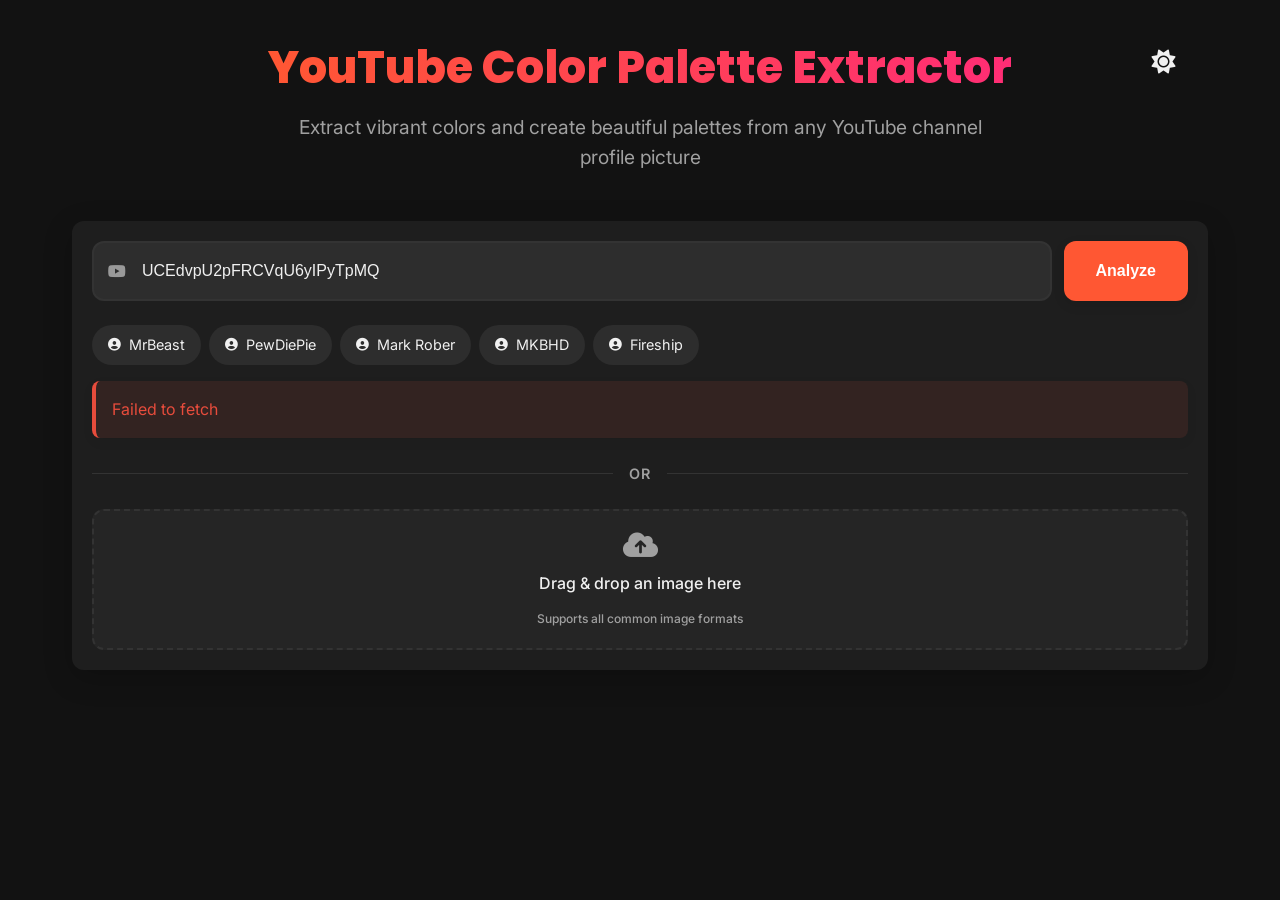
==== index.html @ 90fe3db9 "fix url" ====
<!DOCTYPE html>
<html lang="en">
  <head>
    <meta charset="UTF-8" />
    <meta name="viewport" content="width=device-width, initial-scale=1.0" />
    <meta
      property="og:title"
      content="YouTube Channel Color Palette"
      id="ogTitle"
    />
    <meta
      property="og:description"
      content="See the colors extracted from a YouTube channel's profile picture"
      id="ogDescription"
    />
    <meta property="og:url" content="" id="ogUrl" />
    <meta property="og:type" content="website" />
    <meta property="theme-color" content="#ff5733" id="themeColor" />
    <title>YouTube Channel Color Palette Extractor</title>
    <script src="https://cdnjs.cloudflare.com/ajax/libs/color-thief/2.3.0/color-thief.umd.js"></script>
    <link
      rel="icon"
      href="https://www.youtube.com/s/desktop/a98f809d/img/favicon.ico"
      type="image/png"
    />
    <link
      href="https://fonts.googleapis.com/css2?family=Inter:wght@400;500;600;700;800&family=Geist:wght@400;500;600;700&family=Poppins:wght@400;500;600;700;800&display=swap"
      rel="stylesheet"
    />
    <link
      rel="stylesheet"
      href="https://cdnjs.cloudflare.com/ajax/libs/font-awesome/6.4.0/css/all.min.css"
    />
    <link rel="stylesheet" href="styles.css" />
    <script src="script.js"></script>
  </head>
  <body>
    <div class="app-container">
      <div class="header">
        <h1>YouTube Color Palette Extractor</h1>
        <p class="subtitle">
          Extract vibrant colors and create beautiful palettes from any YouTube
          channel profile picture
        </p>
        <button class="theme-toggle" id="themeToggle">
          <i class="fas fa-moon"></i>
        </button>
      </div>

      <div class="search-container">
        <div class="input-wrapper">
          <i class="fab fa-youtube"></i>
          <input
            type="text"
            id="channelIdInput"
            placeholder="Enter YouTube Channel ID or name"
            autocomplete="off"
          />
          <button id="analyzeBtn">Analyze</button>
        </div>
        <div class="examples">
          <span class="example-chip" data-id="UCX6OQ3DkcsbYNE6H8uQQuVA"
            ><i class="fas fa-user-circle"></i>MrBeast</span
          >
          <span class="example-chip" data-id="UC-lHJZR3Gqxm24_Vd_AJ5Yw"
            ><i class="fas fa-user-circle"></i>PewDiePie</span
          >
          <span class="example-chip" data-id="UCY1kMZp36IQSyNx_9h4mpCg"
            ><i class="fas fa-user-circle"></i>Mark Rober</span
          >
          <span class="example-chip" data-id="UCBJycsmduvYEL83R_U4JriQ"
            ><i class="fas fa-user-circle"></i>MKBHD</span
          >
          <span class="example-chip" data-id="UCsBjURrPoezykLs9EqgamOA"
            ><i class="fas fa-user-circle"></i>Fireship</span
          >
        </div>
        <div class="error-message" id="errorMessage"></div>

        <div class="divider">
          <span>OR</span>
        </div>

        <div class="upload-container">
          <div class="upload-area" id="uploadArea">
            <input type="file" id="imageUpload" accept="image/*" hidden />
            <div class="upload-content">
              <i class="fas fa-cloud-upload-alt"></i>
              <p>Drag & drop an image here</p>
              <p class="upload-formats">Supports all common image formats</p>
            </div>
          </div>
          <div class="uploaded-preview" id="uploadedPreview">
            <img id="uploadedImage" src="" alt="Uploaded Image" />
            <button class="remove-image" id="removeImage">
              <i class="fas fa-times"></i>
            </button>
          </div>
        </div>
      </div>

      <div class="loading" id="loading">
        <div class="spinner"></div>
      </div>

      <div class="results-container" id="resultsContainer">
        <div class="channel-card">
          <div class="channel-banner" id="channelBanner">
            <div class="banner-overlay"></div>
            <div class="profile-container">
              <img
                class="profile-img"
                id="profileImg"
                src=""
                alt="Channel Profile Picture"
              />
            </div>
          </div>
          <div class="channel-info" id="channelInfo">
            <h2 class="channel-name" id="channelName">Channel Name</h2>
            <div class="channel-stats">
              <div class="stat-badge" id="subscribers">
                <i class="fas fa-users"></i>
                <span id="subscriberCount">0</span>
                <span>&nbsp;subscribers</span>
              </div>
              <div class="stat-badge" id="videoCount">
                <i class="fas fa-video"></i>
                <span id="videoCountValue">0</span>
                <span>&nbsp;videos</span>
              </div>
              <div class="stat-badge" id="viewCount">
                <i class="fas fa-eye"></i>
                <span id="viewCountValue">0</span>
                <span>&nbsp;views</span>
              </div>
            </div>
          </div>
        </div>

        <div class="color-cards-container">
          <div class="color-card">
            <div class="color-preview" id="vibrantColorPreview">
              <div class="color-preview-label">Most Vibrant</div>
            </div>
            <div class="color-details">
              <h3 class="color-title">
                <i class="fas fa-eye-dropper"></i>
                Vibrant Color
              </h3>
              <div class="color-values">
                <div class="color-value">
                  <span class="color-label">HEX</span>
                  <span id="vibrantHexValue">#000000</span>
                  <button class="copy-button" data-value="vibrantHex">
                    Copy
                  </button>
                </div>
                <div class="color-value">
                  <span class="color-label">RGB</span>
                  <span id="vibrantRgbValue">rgb(0, 0, 0)</span>
                  <button class="copy-button" data-value="vibrantRgb">
                    Copy
                  </button>
                </div>
                <div class="color-value">
                  <span class="color-label">HSL</span>
                  <span id="vibrantHslValue">hsl(0, 0%, 0%)</span>
                  <button class="copy-button" data-value="vibrantHsl">
                    Copy
                  </button>
                </div>
              </div>
            </div>
          </div>

          <div class="color-card">
            <div class="color-preview" id="dominantColorPreview">
              <div class="color-preview-label">Most Dominant</div>
            </div>
            <div class="color-details">
              <h3 class="color-title">
                <i class="fas fa-paint-brush"></i>
                Dominant Color
              </h3>
              <div class="color-values">
                <div class="color-value">
                  <span class="color-label">HEX</span>
                  <span id="dominantHexValue">#000000</span>
                  <button class="copy-button" data-value="dominantHex">
                    Copy
                  </button>
                </div>
                <div class="color-value">
                  <span class="color-label">RGB</span>
                  <span id="dominantRgbValue">rgb(0, 0, 0)</span>
                  <button class="copy-button" data-value="dominantRgb">
                    Copy
                  </button>
                </div>
                <div class="color-value">
                  <span class="color-label">HSL</span>
                  <span id="dominantHslValue">hsl(0, 0%, 0%)</span>
                  <button class="copy-button" data-value="dominantHsl">
                    Copy
                  </button>
                </div>
              </div>
            </div>
          </div>
        </div>

        <div class="palette-container">
          <div class="palette-header">
            <div class="palette-title-container">
              <h3 class="palette-title">
                <i class="fas fa-palette"></i>
                Color Palette
              </h3>
              <p class="palette-description">
                8 most prominent colors extracted from the channel profile
                picture. Click on any color to copy its HEX code.
              </p>
            </div>
            <div class="palette-actions">
              <button class="palette-action-btn" id="shufflePaletteBtn">
                <i class="fas fa-random"></i>Shuffle
              </button>
              <button class="palette-action-btn" id="sortPaletteBtn">
                <i class="fas fa-sort"></i>Sort
              </button>
            </div>
          </div>
          <div class="palette-grid" id="paletteGrid"></div>
        </div>

        <div class="color-harmony">
          <div class="harmony-header">
            <h3 class="harmony-title">
              <i class="fas fa-magic"></i>
              Color Harmonies
            </h3>
            <p class="harmony-description">
              Color schemes based on the vibrant color using color theory
              principles. Click any color to copy its HEX code.
            </p>
          </div>
          <div class="harmony-schemes" id="harmonySchemes"></div>
        </div>

        <div class="export-options">
          <h3 class="export-title">
            <i class="fas fa-file-export"></i>
            Export Options
          </h3>
          <div class="export-buttons">
            <button class="export-btn" id="exportCssBtn">
              <i class="fab fa-css3-alt"></i>
              CSS Variables
            </button>
            <button class="export-btn" id="exportPngBtn">
              <i class="fas fa-image"></i>
              PNG Image
            </button>
          </div>
        </div>

        <div class="history-container" id="historyContainer">
          <div class="history-header">
            <h3 class="history-title">
              <i class="fas fa-history"></i>
              Recent Channels
            </h3>
            <button class="clear-history" id="clearHistoryBtn">
              Clear History
            </button>
          </div>
          <div class="history-items" id="historyItems"></div>
        </div>
      </div>
    </div>

    <div class="toast" id="toast"></div>

    <div class="modal" id="cssModal">
      <div class="modal-content">
        <div class="modal-header">
          <h3 class="modal-title">CSS Variables</h3>
          <button class="modal-close" id="closeCssModal">&times;</button>
        </div>
        <div class="modal-body">
          <div class="css-code" id="cssCode"></div>
          <button class="export-btn copy-css-btn" id="copyCssBtn">
            <i class="fas fa-copy"></i>Copy to Clipboard
          </button>
        </div>
      </div>
    </div>
  </body>
</html>
---- styles.css ----
:root {
  --accent-color: #ff5733;
  --accent-light: rgba(255, 87, 51, 0.1);
  --text-color: #ffffff;
  --bg-color: #f8f9fa;
  --card-bg: #ffffff;
  --shadow-color: rgba(0, 0, 0, 0.08);
  --border-radius: 16px;
  --transition: all 0.3s ease;
  --dark-mode-bg: #121212;
  --dark-mode-card: #1e1e1e;
  --dark-mode-text: #f0f0f0;
  --dark-mode-secondary: #a0a0a0;
  --dark-mode-input: #2d2d2d;
  --dark-mode-border: #333;
  --icon-color: #555;
  --dark-mode-icon: #aaa;
}

* {
  margin: 0;
  padding: 0;
  box-sizing: border-box;
}

body {
  font-family: 'Inter', sans-serif;
  background-color: var(--bg-color);
  color: #333;
  line-height: 1.6;
  transition: background-color 0.5s ease, color 0.5s ease;
  min-height: 100vh;
  display: flex;
  flex-direction: column;
}

h1,
h2,
h3,
h4,
h5,
h6,
.channel-name,
.color-title,
.palette-title,
.harmony-title,
.export-title,
.history-title,
.modal-title {
  font-family: 'Poppins', sans-serif;
}

body.dark-mode {
  background-color: var(--dark-mode-bg);
  color: var(--dark-mode-text);
}

body.dark-mode .card-bg,
body.dark-mode .search-container,
body.dark-mode .channel-card,
body.dark-mode .color-card,
body.dark-mode .palette-container,
body.dark-mode .export-options,
body.dark-mode .history-container,
body.dark-mode .color-harmony {
  background-color: var(--dark-mode-card);
  box-shadow: 0 8px 30px rgba(0, 0, 0, 0.2);
}

body.dark-mode .subtitle,
body.dark-mode .palette-description,
body.dark-mode .harmony-description {
  color: var(--dark-mode-secondary);
}

body.dark-mode input {
  background: var(--dark-mode-input);
  border-color: var(--dark-mode-border);
  color: var(--dark-mode-text);
}

body.dark-mode .color-value {
  background-color: var(--dark-mode-input);
}

body.dark-mode .example-chip {
  background: var(--dark-mode-input);
  color: var(--dark-mode-text);
}

body.dark-mode .example-chip:hover {
  background: #3d3d3d;
  box-shadow: 0 0 0 2px rgba(255, 77, 0, 0.4);
}

body.dark-mode .palette-header,
body.dark-mode .harmony-header,
body.dark-mode .history-header,
body.dark-mode .modal-header {
  border-bottom: 1px solid var(--dark-mode-border);
}

body.dark-mode .color-label {
  color: var(--dark-mode-secondary);
}

body.dark-mode .history-item {
  border-bottom: 1px solid var(--dark-mode-border);
}

body.dark-mode .history-item:hover {
  background: #2a2a2a;
}

body.dark-mode .history-timestamp {
  color: var(--dark-mode-secondary);
}

body.dark-mode .history-color {
  border-color: var(--dark-mode-card);
}

body.dark-mode .error-message {
  background-color: rgba(231, 76, 60, 0.1);
}

body.dark-mode .css-code {
  background: var(--dark-mode-input);
}

body.dark-mode .palette-action-btn,
body.dark-mode .export-btn,
body.dark-mode .stat-badge {
  background: var(--dark-mode-input);
  color: var(--dark-mode-text);
}

body.dark-mode .palette-action-btn:hover,
body.dark-mode .export-btn:hover {
  background: #3d3d3d;
  box-shadow: 0 0 0 2px rgba(255, 77, 0, 0.4);
}

body.dark-mode .scheme-title,
body.dark-mode .color-title {
  color: var(--dark-mode-text);
}

body.dark-mode .color-title i,
body.dark-mode .palette-title i,
body.dark-mode .harmony-title i,
body.dark-mode .export-title i,
body.dark-mode .history-title i,
body.dark-mode .scheme-title i,
body.dark-mode .stat-badge i,
body.dark-mode .export-btn i {
  color: var(--accent-color);
}

body.dark-mode h1 {
  color: #ffffff;
}

body.dark-mode input:focus {
  background: var(--dark-mode-input);
  box-shadow: 0 0 0 4px rgba(255, 87, 51, 0.2);
}

body.dark-mode .color-value:hover {
  background-color: #333;
}

body.dark-mode .profile-container {
  border-color: var(--dark-mode-card);
}

body.dark-mode .divider {
  color: var(--dark-mode-secondary);
}

body.dark-mode .divider::before,
body.dark-mode .divider::after {
  border-bottom: 1px solid var(--dark-mode-border);
}

body.dark-mode .upload-area {
  border-color: var(--dark-mode-border);
  background-color: rgba(255, 255, 255, 0.03);
}

body.dark-mode .upload-area:hover {
  border-color: var(--accent-color);
  background-color: rgba(255, 87, 51, 0.1);
}

body.dark-mode .upload-content i {
  color: var(--dark-mode-secondary);
}

body.dark-mode .upload-formats {
  color: var(--dark-mode-secondary);
}

body.dark-mode .uploaded-preview img {
  background-color: var(--dark-mode-input);
}

body.dark-mode .upload-content.drop-active p {
  color: var(--accent-color) !important;
}

body.dark-mode .upload-content.drop-active i {
  color: var(--accent-color) !important;
}

.app-container {
  max-width: 1200px;
  width: 100%;
  margin: 0 auto;
  padding: 2rem;
  flex: 1;
}

.header {
  text-align: center;
  margin-bottom: 3rem;
  position: relative;
}

.theme-toggle {
  position: absolute;
  top: 0;
  right: 0;
  background: none;
  border: none;
  font-size: 1.5rem;
  cursor: pointer;
  color: inherit;
  transition: var(--transition);
  box-shadow: none;
}

.theme-toggle:hover {
  transform: rotate(15deg);
}

h1 {
  font-size: 2.8rem;
  font-weight: 800;
  margin-bottom: 0.5rem;
  color: #1a1a1a;
  background: linear-gradient(90deg, #ff5733, #ff2d75);
  -webkit-background-clip: text;
  background-clip: text;
  -webkit-text-fill-color: transparent;
  display: inline-block;
}

.subtitle {
  font-size: 1.2rem;
  color: #666;
  max-width: 700px;
  margin: 0 auto;
}

.search-container {
  border-radius: 12px;
  padding: 1.25rem;
  margin-bottom: 1.5rem;
  display: block;
}

.input-wrapper {
  position: relative;
  display: flex;
  margin-bottom: 1.5rem;
}

.input-wrapper i {
  position: absolute;
  left: 1rem;
  top: 50%;
  transform: translateY(-50%);
  color: #999;
  z-index: 2;
}

input {
  flex: 1;
  padding: 1.2rem 1rem 1.2rem 3rem;
  border: 2px solid #eee;
  border-radius: 12px;
  font-size: 1rem;
  background: #f5f5f5;
  transition: var(--transition);
}

input:focus {
  outline: none;
  border-color: var(--accent-color);
  background: white;
  box-shadow: 0 0 0 4px var(--accent-light);
}

button {
  padding: 1rem 2rem;
  background-color: var(--accent-color);
  color: var(--text-color);
  border: none;
  border-radius: 12px;
  font-size: 1rem;
  font-weight: 600;
  cursor: pointer;
  transition: var(--transition);
  box-shadow: 0 4px 12px rgba(0, 0, 0, 0.1);
  margin-left: 0.75rem;
}

button:hover {
  box-shadow: 0 6px 16px rgba(255, 87, 51, 0.4);
}

button:active {
  transform: translateY(0);
}

.examples {
  display: flex;
  gap: 0.5rem;
  margin-top: 1rem;
  flex-wrap: wrap;
}

.example-chip {
  display: inline-flex;
  align-items: center;
  padding: 0.5rem 1rem;
  background: #f0f0f0;
  border-radius: 50px;
  font-size: 0.9rem;
  color: #555;
  cursor: pointer;
  transition: var(--transition);
}

.example-chip:hover {
  background: #e0e0e0;
  box-shadow: 0 0 0 2px rgba(255, 77, 0, 0.4);
}

.example-chip i {
  margin-right: 0.5rem;
  font-size: 0.8rem;
}

.divider {
  display: flex;
  align-items: center;
  text-align: center;
  margin: 1.5rem 0;
  color: #999;
}

.divider::before,
.divider::after {
  content: '';
  flex: 1;
  border-bottom: 1px solid #eee;
}

.divider span {
  padding: 0 1rem;
  font-size: 0.9rem;
  font-weight: 600;
  text-transform: uppercase;
  letter-spacing: 1px;
}

.upload-container {
  margin-top: 0.5rem;
}

.upload-area {
  border: 2px dashed #ddd;
  border-radius: 12px;
  padding: 1.25rem 1rem;
  text-align: center;
  cursor: pointer;
  transition: var(--transition);
  background-color: rgba(0, 0, 0, 0.02);
}

.upload-area:hover {
  border-color: var(--accent-color);
  background-color: var(--accent-light);
}

.upload-area.drag-over {
  border-color: var(--accent-color);
  background-color: var(--accent-light);
  box-shadow: 0 0 0 4px rgba(255, 87, 51, 0.1);
  transform: scale(1.02);
}

.upload-content {
  display: flex;
  flex-direction: column;
  align-items: center;
  gap: 0.5rem;
}

.upload-content i {
  font-size: 1.75rem;
  color: #aaa;
  margin-bottom: 0.25rem;
}

.upload-area:hover .upload-content i,
.upload-area.drag-over .upload-content i {
  color: var(--accent-color);
}

.upload-content p {
  margin: 0;
  font-size: 1rem;
  font-weight: 500;
}

.upload-formats {
  font-size: 0.75rem !important;
  color: #999;
  margin-top: 0.25rem !important;
}

.upload-content.drop-active p {
  font-size: 1.2rem !important;
  font-weight: 600 !important;
  color: var(--accent-color) !important;
}

.upload-content.drop-active .upload-subtitle,
.upload-content.drop-active .upload-formats,
.upload-content.drop-active .upload-btn {
  opacity: 0.5;
}

.upload-content.drop-active i {
  font-size: 3rem !important;
  color: var(--accent-color) !important;
  animation: pulse 1.5s infinite;
}

.uploaded-preview {
  display: none;
  position: relative;
  margin-top: 1rem;
  border-radius: var(--border-radius);
  overflow: hidden;
  box-shadow: 0 8px 30px var(--shadow-color);
}

.uploaded-preview.visible {
  display: block;
}

.uploaded-preview img {
  width: 100%;
  display: block;
  max-height: 200px;
  object-fit: contain;
  background-color: #f5f5f5;
}

.remove-image {
  position: absolute;
  top: 0.5rem;
  right: 0.5rem;
  background-color: rgba(0, 0, 0, 0.6);
  color: white;
  border: none;
  width: 1.75rem;
  height: 1.75rem;
  border-radius: 50%;
  display: flex;
  align-items: center;
  justify-content: center;
  cursor: pointer;
  transition: var(--transition);
  box-shadow: 0 2px 8px rgba(0, 0, 0, 0.2);
  padding: 0;
  margin: 0;
}

.remove-image:hover {
  background-color: rgba(231, 76, 60, 0.9);
  transform: scale(1.1);
}

.remove-image i {
  font-size: 0.9rem;
}

.results-container {
  display: none;
  margin-top: 2rem;
  opacity: 0;
  transform: translateY(20px);
  transition: all 0.5s ease;
}

.results-container.visible {
  display: block;
  opacity: 1;
  transform: translateY(0);
}

.custom-context-menu {
  position: fixed;
  background: white;
  border-radius: 8px;
  box-shadow: 0 2px 10px rgba(0, 0, 0, 0.2);
  padding: 8px 0;
  z-index: 1000;
  min-width: 150px;
}

body.dark-mode .custom-context-menu {
  background: var(--dark-mode-card);
  box-shadow: 0 2px 10px rgba(0, 0, 0, 0.4);
}

.context-menu-item {
  padding: 8px 16px;
  cursor: pointer;
  display: flex;
  align-items: center;
  transition: background-color 0.2s;
}

.context-menu-item:hover {
  background-color: rgba(0, 0, 0, 0.05);
}

body.dark-mode .context-menu-item {
  color: var(--dark-mode-text);
}

body.dark-mode .context-menu-item:hover {
  background-color: rgba(255, 255, 255, 0.1);
}

.context-menu-item i {
  margin-right: 8px;
  color: var(--accent-color);
}

.channel-card {
  display: flex;
  background: var(--card-bg);
  border-radius: var(--border-radius);
  overflow: hidden;
  box-shadow: 0 8px 30px var(--shadow-color);
  margin-bottom: 3rem;
  transition: var(--transition);
}

.channel-card:hover {
  box-shadow: 0 12px 40px rgba(0, 0, 0, 0.12);
}

.channel-banner {
  position: relative;
  flex: 1;
  min-height: 220px;
  background: var(--accent-color);
  display: flex;
  align-items: center;
  justify-content: center;
  transition: all 0.5s ease;
  overflow: hidden;
}

.banner-overlay {
  position: absolute;
  top: 0;
  left: 0;
  right: 0;
  bottom: 0;
  z-index: 1;
  background: linear-gradient(135deg, rgba(0, 0, 0, 0.2), rgba(0, 0, 0, 0));
}

.channel-info {
  flex: 1;
  padding: 2rem;
  display: flex;
  flex-direction: column;
  justify-content: center;
}

.profile-container {
  position: relative;
  width: 140px;
  height: 140px;
  border-radius: 50%;
  overflow: hidden;
  border: 5px solid white;
  box-shadow: 0 8px 20px rgba(0, 0, 0, 0.15);
  z-index: 2;
  transition: var(--transition);
}

.profile-container:hover {
  box-shadow: 0 12px 30px rgba(0, 0, 0, 0.2);
}

.profile-img {
  width: 100%;
  height: 100%;
  object-fit: cover;
}

.channel-name {
  font-size: 2rem;
  font-weight: 700;
  margin-bottom: 0.5rem;
}

.channel-stats {
  display: flex;
  gap: 1rem;
  flex-wrap: wrap;
}

.stat-badge {
  display: inline-flex;
  align-items: center;
  background: #f5f5f5;
  padding: 0.5rem 1rem;
  border-radius: 50px;
  font-size: 0.9rem;
  font-weight: 600;
}

.stat-badge i {
  margin-right: 0.5rem;
  color: var(--accent-color);
}

.color-cards-container {
  display: grid;
  grid-template-columns: 1fr 1fr;
  gap: 2rem;
  margin-bottom: 3rem;
}

.color-card {
  background: var(--card-bg);
  border-radius: var(--border-radius);
  overflow: hidden;
  box-shadow: 0 8px 30px var(--shadow-color);
  transition: var(--transition);
}

.color-card:hover {
  box-shadow: 0 12px 40px rgba(0, 0, 0, 0.12);
}

.color-preview {
  height: 180px;
  background-color: var(--accent-color);
  transition: background-color 0.5s ease;
  display: flex;
  align-items: center;
  justify-content: center;
  position: relative;
}

.color-preview-label {
  position: absolute;
  bottom: 1rem;
  right: 1rem;
  background: rgba(0, 0, 0, 0.6);
  color: white;
  padding: 0.3rem 0.8rem;
  border-radius: 4px;
  font-size: 0.8rem;
  font-weight: 600;
}

.color-details {
  padding: 2rem;
}

.color-title {
  font-size: 1.4rem;
  font-weight: 700;
  margin-bottom: 1.5rem;
  display: flex;
  align-items: center;
}

.color-title i {
  margin-right: 0.75rem;
  color: var(--accent-color);
}

.color-values {
  display: grid;
  grid-template-columns: repeat(auto-fit, minmax(180px, 1fr));
  gap: 1rem;
}

.color-value {
  background-color: #f5f5f5;
  padding: 1rem;
  border-radius: 12px;
  font-family: 'SF Mono', SFMono-Regular, ui-monospace, Monaco, Menlo, Consolas,
    monospace;
  font-size: 0.8rem;
  position: relative;
  transition: var(--transition);
}

.color-value:hover {
  background-color: #eaeaea;
}

.color-label {
  display: block;
  font-family: var(--body-font);
  font-size: 0.75rem;
  font-weight: 600;
  text-transform: uppercase;
  color: #999;
  margin-bottom: 0.25rem;
}

.copy-button {
  font-size: 0.75rem;
  color: var(--accent-color);
  background: none;
  border: none;
  padding: 0;
  margin: 0;
  cursor: pointer;
  box-shadow: none;
  float: right;
  min-width: 50px;
  text-align: center;
  position: relative;
}

.copy-button:hover {
  text-decoration: underline;
  transform: none;
  box-shadow: none;
}

.palette-container {
  background: var(--card-bg);
  border-radius: var(--border-radius);
  overflow: hidden;
  box-shadow: 0 8px 30px var(--shadow-color);
  margin-bottom: 3rem;
  transition: var(--transition);
}

.palette-container:hover {
  box-shadow: 0 12px 40px rgba(0, 0, 0, 0.12);
}

.palette-header {
  padding: 2rem;
  border-bottom: 1px solid #eee;
  display: flex;
  justify-content: space-between;
  align-items: center;
  flex-wrap: wrap;
  gap: 1rem;
}

.palette-title-container {
  flex: 1;
}

.palette-title {
  font-size: 1.4rem;
  font-weight: 700;
  display: flex;
  align-items: center;
}

.palette-title i {
  margin-right: 0.75rem;
  color: var(--accent-color);
}

.palette-description {
  margin-top: 0.5rem;
  color: #666;
}

.palette-actions {
  display: flex;
  gap: 0.5rem;
}

.palette-action-btn {
  display: inline-flex;
  align-items: center;
  justify-content: center;
  padding: 0.5rem 1rem;
  background: #f0f0f0;
  border: none;
  border-radius: 8px;
  font-size: 0.9rem;
  color: #555;
  cursor: pointer;
  transition: var(--transition);
  box-shadow: none;
}

.palette-action-btn:hover {
  background: #e0e0e0;
  box-shadow: 0 4px 8px rgba(0, 0, 0, 0.1);
}

.palette-action-btn i {
  margin-right: 0.5rem;
}

.palette-grid {
  display: grid;
  grid-template-columns: repeat(8, 1fr);
}

.palette-color {
  aspect-ratio: 1;
  position: relative;
  cursor: pointer;
  transition: var(--transition);
  overflow: hidden;
}

.palette-color:hover {
  transform: scale(1.02);
  z-index: 10;
  box-shadow: 0 8px 20px rgba(0, 0, 0, 0.2);
}

.palette-color-content {
  position: absolute;
  top: 0;
  left: 0;
  width: 100%;
  height: 100%;
  display: flex;
  flex-direction: column;
  align-items: center;
  justify-content: center;
  transition: transform 0.3s ease;
}

.palette-color:hover .palette-color-content {
  transform: translateY(-100%);
}

.palette-color-hex {
  font-size: 1.1rem;
  margin-bottom: 0.5rem;
  font-weight: 600;
  text-shadow: 0 1px 3px rgba(0, 0, 0, 0.3);
}

.palette-color-index {
  font-size: 0.8rem;
  opacity: 0.8;
  text-shadow: 0 1px 3px rgba(0, 0, 0, 0.3);
}

.palette-color-copy {
  position: absolute;
  top: 0;
  left: 0;
  width: 100%;
  height: 100%;
  display: flex;
  flex-direction: column;
  align-items: center;
  justify-content: center;
  background: rgba(0, 0, 0, 0.7);
  color: white;
  transform: translateY(100%);
  transition: transform 0.3s ease;
}

.palette-color:hover .palette-color-copy {
  transform: translateY(0);
}

.palette-color-copy i {
  font-size: 1.5rem;
  margin-bottom: 0.5rem;
}

.palette-color-copy-text {
  font-size: 0.9rem;
  font-weight: 600;
}

.color-harmony {
  background: var(--card-bg);
  border-radius: var(--border-radius);
  overflow: hidden;
  box-shadow: 0 8px 30px var(--shadow-color);
  margin-bottom: 3rem;
  transition: var(--transition);
}

.color-harmony:hover {
  box-shadow: 0 12px 40px rgba(0, 0, 0, 0.12);
}

.harmony-header {
  padding: 2rem;
  border-bottom: 1px solid #eee;
}

.harmony-title {
  font-size: 1.4rem;
  font-weight: 700;
  display: flex;
  align-items: center;
}

.harmony-title i {
  margin-right: 0.75rem;
  color: var(--accent-color);
}

.harmony-description {
  margin-top: 0.5rem;
  color: #666;
}

.harmony-schemes {
  display: grid;
  grid-template-columns: repeat(auto-fit, minmax(300px, 1fr));
  gap: 2rem;
  padding: 2rem;
}

.harmony-scheme {
  display: flex;
  flex-direction: column;
}

.scheme-title {
  font-size: 1.1rem;
  font-weight: 600;
  margin-bottom: 1rem;
  display: flex;
  align-items: center;
}

.scheme-title i {
  margin-right: 0.5rem;
  color: var(--accent-color);
}

.scheme-colors {
  display: flex;
  height: 80px;
  border-radius: 8px;
  overflow: hidden;
  box-shadow: 0 4px 12px rgba(0, 0, 0, 0.1);
}

.scheme-color {
  flex: 1;
  position: relative;
  cursor: pointer;
  transition: var(--transition);
  overflow: hidden;
}

.scheme-color:hover {
  z-index: 5;
  box-shadow: 0 8px 20px rgba(0, 0, 0, 0.2);
}

.scheme-color-copy {
  position: absolute;
  top: 0;
  left: 0;
  width: 100%;
  height: 100%;
  display: flex;
  align-items: center;
  justify-content: center;
  background: rgba(0, 0, 0, 0.7);
  color: white;
  opacity: 0;
  transition: opacity 0.3s ease;
}

.scheme-color:hover .scheme-color-copy {
  opacity: 1;
}

.scheme-color-copy i {
  font-size: 1.2rem;
}

.export-options {
  background: var(--card-bg);
  border-radius: var(--border-radius);
  overflow: hidden;
  box-shadow: 0 8px 30px var(--shadow-color);
  margin-bottom: 3rem;
  padding: 2rem;
  transition: var(--transition);
}

.export-options:hover {
  box-shadow: 0 12px 40px rgba(0, 0, 0, 0.12);
}

.export-title {
  font-size: 1.4rem;
  font-weight: 700;
  margin-bottom: 1.5rem;
  display: flex;
  align-items: center;
}

.export-title i {
  margin-right: 0.75rem;
  color: var(--accent-color);
}

.export-buttons {
  display: flex;
  gap: 1rem;
  flex-wrap: wrap;
}

.export-btn {
  display: inline-flex;
  align-items: center;
  padding: 0.8rem 1.5rem;
  background: #f5f5f5;
  border: none;
  border-radius: 8px;
  font-size: 1rem;
  color: #333;
  cursor: pointer;
  transition: var(--transition);
  box-shadow: 0 4px 12px rgba(0, 0, 0, 0.05);
}

.export-btn:hover {
  background: #e0e0e0;
  box-shadow: 0 6px 16px rgba(0, 0, 0, 0.1);
  box-shadow: 0 0 0 2px rgba(255, 77, 0, 0.4);
}

.export-btn i {
  margin-right: 0.75rem;
  font-size: 1.2rem;
  color: var(--accent-color);
}

.history-container {
  background: var(--card-bg);
  border-radius: var(--border-radius);
  overflow: hidden;
  box-shadow: 0 8px 30px var(--shadow-color);
  margin-bottom: 3rem;
  transition: var(--transition);
}

.history-container:hover {
  box-shadow: 0 12px 40px rgba(0, 0, 0, 0.12);
}

.history-header {
  padding: 2rem;
  border-bottom: 1px solid #eee;
  display: flex;
  justify-content: space-between;
  align-items: center;
}

.history-title {
  font-size: 1.4rem;
  font-weight: 700;
  display: flex;
  align-items: center;
}

.history-title i {
  margin-right: 0.75rem;
  color: var(--accent-color);
}

.clear-history {
  background: none;
  border: none;
  color: #999;
  cursor: pointer;
  font-size: 0.9rem;
  transition: var(--transition);
  box-shadow: none;
  padding: 0.5rem 1rem;
}

.clear-history:hover {
  color: #ff5733;
  transform: none;
  box-shadow: none;
}

.history-items {
  max-height: 300px;
  overflow-y: auto;
  padding: 0;
}

.history-item {
  display: flex;
  align-items: center;
  padding: 1rem;
  padding-left: 2rem;
  padding-right: 2rem;
  border-bottom: 1px solid #eee;
  cursor: pointer;
  transition: var(--transition);
  width: 100%;
  box-sizing: border-box;
}

.history-item:hover {
  background: #f5f5f5;
}

.history-item:last-child {
  border-bottom: none;
}

.history-thumbnail {
  width: 50px;
  height: 50px;
  border-radius: 50%;
  overflow: hidden;
  margin-right: 1rem;
  flex-shrink: 0;
}

.history-thumbnail img {
  width: 100%;
  height: 100%;
  object-fit: cover;
}

.history-info {
  flex: 1;
}

.history-channel-name {
  font-weight: 600;
  margin-bottom: 0.25rem;
}

.history-timestamp {
  font-size: 0.8rem;
  color: #999;
}

.history-colors {
  display: flex;
  margin-left: 1rem;
}

.history-color {
  width: 20px;
  height: 20px;
  border-radius: 50%;
  margin-left: -5px;
  border: 2px solid white;
}

.loading {
  display: none;
  justify-content: center;
  align-items: center;
  height: 100px;
  margin: 2rem 0;
}

.spinner {
  width: 40px;
  height: 40px;
  border: 4px solid rgba(255, 87, 51, 0.1);
  border-radius: 50%;
  border-left-color: var(--accent-color);
  animation: spin 1s linear infinite;
}

.error-message {
  display: none;
  background-color: #fff0f0;
  color: #e74c3c;
  border-left: 4px solid #e74c3c;
  padding: 1rem;
  border-radius: 8px;
  margin: 1rem 0;
  box-shadow: 0 4px 12px rgba(0, 0, 0, 0.05);
}

.toast {
  position: fixed;
  bottom: 20px;
  right: 20px;
  background: rgba(0, 0, 0, 0.8);
  color: white;
  padding: 1rem 1.5rem;
  border-radius: 8px;
  font-size: 0.9rem;
  z-index: 1000;
  opacity: 0;
  transform: translateY(20px);
  transition: all 0.3s ease;
  pointer-events: none;
}

.toast.show {
  opacity: 1;
  transform: translateY(0);
}

.modal {
  position: fixed;
  top: 0;
  left: 0;
  right: 0;
  bottom: 0;
  background: rgba(0, 0, 0, 0.5);
  display: flex;
  align-items: center;
  justify-content: center;
  z-index: 1000;
  opacity: 0;
  pointer-events: none;
  transition: all 0.3s ease;
}

.modal.show {
  opacity: 1;
  pointer-events: auto;
}

.modal-content {
  background: var(--card-bg);
  border-radius: var(--border-radius);
  width: 90%;
  max-width: 600px;
  max-height: 90vh;
  overflow-y: auto;
  box-shadow: 0 10px 40px rgba(0, 0, 0, 0.2);
  transform: translateY(20px);
  transition: all 0.3s ease;
}

.modal.show .modal-content {
  transform: translateY(0);
}

.modal-header {
  padding: 1.5rem;
  border-bottom: 1px solid #eee;
  display: flex;
  justify-content: space-between;
  align-items: center;
}

.modal-title {
  font-size: 1.4rem;
  font-weight: 700;
}

.modal-close {
  background: none;
  border: none;
  font-size: 1.5rem;
  cursor: pointer;
  color: #999;
  transition: var(--transition);
  padding: 0;
  margin: 0;
  box-shadow: none;
}

.modal-close:hover {
  color: var(--accent-color);
  transform: none;
  box-shadow: none;
}

.modal-body {
  padding: 1.5rem;
}

.css-code {
  background: #f5f5f5;
  padding: 1.5rem;
  border-radius: 8px;
  font-family: 'SF Mono', SFMono-Regular, ui-monospace, Monaco, Menlo, Consolas,
    monospace;
  font-size: 0.9rem;
  overflow-x: auto;
  white-space: pre;
  margin-bottom: 1.5rem;
}

.copy-css-btn {
  display: block;
  width: 100%;
  text-align: center;
}

@keyframes spin {
  0% {
    transform: rotate(0deg);
  }
  100% {
    transform: rotate(360deg);
  }
}

@keyframes pulse {
  0% {
    transform: scale(1);
  }
  50% {
    transform: scale(1.1);
  }
  100% {
    transform: scale(1);
  }
}

@media (max-width: 768px) {
  body {
    background-color: var(--dark-mode-bg);
    color: var(--dark-mode-text);
  }

  .card-bg,
  .search-container,
  .channel-card,
  .color-card,
  .palette-container,
  .export-options,
  .history-container,
  .color-harmony {
    background-color: var(--dark-mode-card);
    box-shadow: 0 8px 30px rgba(0, 0, 0, 0.2);
  }

  .subtitle,
  .palette-description,
  .harmony-description {
    color: var(--dark-mode-secondary);
  }

  input {
    background: var(--dark-mode-input);
    border-color: var(--dark-mode-border);
    color: var(--dark-mode-text);
  }

  .color-value {
    background-color: var(--dark-mode-input);
  }

  .example-chip {
    background: var(--dark-mode-input);
    color: var(--dark-mode-text);
  }

  .palette-header,
  .harmony-header,
  .history-header,
  .modal-header {
    border-bottom: 1px solid var(--dark-mode-border);
  }

  .color-label {
    color: var(--dark-mode-secondary);
  }

  .history-item {
    border-bottom: 1px solid var(--dark-mode-border);
  }

  .history-timestamp {
    color: var(--dark-mode-secondary);
  }

  .history-color {
    border-color: var(--dark-mode-card);
  }

  .palette-action-btn,
  .export-btn,
  .stat-badge {
    background: var(--dark-mode-input);
    color: var(--dark-mode-text);
  }

  .theme-toggle {
    display: none;
  }

  .app-container {
    padding: 1rem;
  }

  .header {
    margin-bottom: 1.5rem;
    text-align: center;
  }

  h1 {
    font-size: 1.75rem;
    margin-bottom: 0.5rem;
    background: linear-gradient(90deg, #ff5733, #ff2d75);
    -webkit-background-clip: text;
    background-clip: text;
    -webkit-text-fill-color: transparent;
  }

  .subtitle {
    font-size: 0.9rem;
    padding: 0 0.5rem;
  }

  .search-container {
    border-radius: 12px;
    padding: 1.25rem;
    margin-bottom: 1.5rem;
  }

  .input-wrapper {
    flex-direction: column;
    gap: 0.75rem;
  }

  .input-wrapper i {
    top: 1.65rem;
  }

  input {
    width: 100%;
    padding: 1rem 1rem 1rem 3rem;
  }

  input:focus {
    border-color: var(--accent-color);
    box-shadow: 0 0 0 3px rgba(255, 87, 51, 0.2);
  }

  button#analyzeBtn {
    width: 100%;
    margin: 0;
    margin-top: 0.75rem;
    padding: 0.875rem;
    border-radius: 8px;
    font-size: 0.95rem;
  }

  .examples {
    display: flex;
    flex-wrap: nowrap;
    overflow-x: auto;
    padding-bottom: 0.5rem;
    margin-top: 1rem;
    -webkit-overflow-scrolling: touch;
    scrollbar-width: none;
  }

  .examples::-webkit-scrollbar {
    display: none;
  }

  .example-chip {
    flex: 0 0 auto;
    white-space: nowrap;
    margin-right: 0.5rem;
    background: var(--dark-mode-input);
    color: var(--dark-mode-text);
  }

  .example-chip:hover {
    background: #3d3d3d;
  }

  .channel-card {
    border-radius: 12px;
    overflow: hidden;
    margin-bottom: 1.5rem;
    flex-direction: column;
  }

  .channel-banner {
    min-height: 100px;
  }

  .profile-container {
    width: 80px;
    height: 80px;
    border-width: 3px;
    border-color: var(--dark-mode-card);
  }

  .channel-info {
    text-align: center;
    padding: 0.75rem 1rem 1.25rem;
  }

  .channel-name {
    font-size: 1.4rem;
    margin-top: 0.5rem;
    margin-bottom: 0.25rem;
    color: var(--dark-mode-text);
  }

  .channel-stats {
    display: flex;
    flex-wrap: wrap;
    justify-content: center;
    gap: 0.5rem;
  }

  .stat-badge {
    font-size: 0.8rem;
    padding: 0.4rem 0.75rem;
  }

  .stat-badge i {
    color: var(--accent-color);
  }

  .color-cards-container {
    display: flex;
    flex-direction: column;
    gap: 1rem;
    margin-bottom: 1.5rem;
  }

  .color-card {
    border-radius: 12px;
    overflow: hidden;
  }

  .color-preview {
    height: 80px;
  }

  .color-details {
    padding: 1rem;
  }

  .color-title {
    font-size: 1.1rem;
    margin-bottom: 0.75rem;
    color: var(--dark-mode-text);
  }

  .color-title i {
    color: var(--accent-color);
  }

  .color-values {
    display: flex;
    flex-direction: column;
    gap: 0.5rem;
  }

  .color-value {
    padding: 0.75rem;
    border-radius: 8px;
    font-size: 0.85rem;
    display: flex;
    align-items: center;
    justify-content: space-between;
  }

  .color-label {
    font-size: 0.7rem;
    margin-bottom: 0;
    margin-right: 0.5rem;
  }

  .copy-button {
    color: var(--accent-color);
  }

  .palette-container {
    border-radius: 12px;
    overflow: hidden;
    margin-bottom: 1.5rem;
  }

  .palette-header {
    padding: 1rem;
    flex-direction: column;
    align-items: flex-start;
  }

  .palette-title {
    font-size: 1.1rem;
    color: var(--dark-mode-text);
  }

  .palette-title i {
    color: var(--accent-color);
  }

  .palette-description {
    font-size: 0.85rem;
    margin-top: 0.25rem;
  }

  .palette-actions {
    display: flex;
    width: 100%;
    margin-top: 0.75rem;
    gap: 0.5rem;
  }

  .palette-action-btn {
    flex: 1;
    font-size: 0.85rem;
    padding: 0.5rem;
    border-radius: 6px;
  }

  .palette-action-btn:hover {
    background: #3d3d3d;
  }

  .palette-action-btn i {
    margin-right: 0.25rem;
  }

  .palette-grid {
    display: grid;
    grid-template-columns: repeat(4, 1fr);
  }

  .palette-color-content {
    padding: 0.25rem;
  }

  .palette-color-hex {
    font-size: 0.75rem;
    margin-bottom: 0.25rem;
  }

  .palette-color-index {
    font-size: 0.65rem;
  }

  .color-harmony {
    border-radius: 12px;
    overflow: hidden;
    margin-bottom: 1.5rem;
  }

  .harmony-header {
    padding: 1rem;
  }

  .harmony-title {
    font-size: 1.1rem;
    color: var(--dark-mode-text);
  }

  .harmony-title i {
    color: var(--accent-color);
  }

  .harmony-description {
    font-size: 0.85rem;
    margin-top: 0.25rem;
  }

  .harmony-schemes {
    display: flex;
    flex-direction: column;
    gap: 1.25rem;
    padding: 1rem;
  }

  .scheme-title {
    font-size: 1rem;
    margin-bottom: 0.5rem;
    color: var(--dark-mode-text);
  }

  .scheme-title i {
    color: var(--accent-color);
  }

  .scheme-colors {
    height: 50px;
    border-radius: 6px;
  }

  .export-options {
    border-radius: 12px;
    padding: 1rem;
    margin-bottom: 1.5rem;
  }

  .export-title {
    font-size: 1.1rem;
    margin-bottom: 1rem;
    color: var(--dark-mode-text);
  }

  .export-title i {
    color: var(--accent-color);
  }

  .export-buttons {
    display: grid;
    grid-template-columns: 1fr 1fr;
    gap: 0.75rem;
  }

  .export-btn {
    font-size: 0.85rem;
    padding: 0.75rem 0.5rem;
    border-radius: 6px;
    justify-content: center;
  }

  .export-btn:hover {
    background: #3d3d3d;
  }

  .export-btn i {
    margin-right: 0.5rem;
    color: var(--accent-color);
  }

  .history-container {
    border-radius: 12px;
    overflow: hidden;
    margin-bottom: 1.5rem;
  }

  .history-header {
    padding: 1rem;
    display: flex;
    align-items: center;
  }

  .history-title {
    font-size: 1.1rem;
    flex: 1;
    color: var(--dark-mode-text);
  }

  .history-title i {
    color: var(--accent-color);
  }

  .clear-history {
    position: relative;
    right: 0;
    font-size: 0.8rem;
    padding: 0.4rem 0.75rem;
    background: rgba(255, 255, 255, 0.1);
    border-radius: 6px;
    color: var(--dark-mode-secondary);
    box-shadow: none;
  }

  .clear-history:hover {
    color: var(--accent-color);
    background: rgba(255, 255, 255, 0.15);
    transform: none;
    box-shadow: none;
  }

  .history-items {
    max-height: 300px;
    padding: 0;
  }

  .history-item {
    padding: 0.75rem 1rem;
    border-bottom: 1px solid var(--dark-mode-border);
  }

  .history-item:hover {
    background: #2a2a2a;
  }

  .history-thumbnail {
    width: 40px;
    height: 40px;
  }

  .history-channel-name {
    font-size: 0.9rem;
    color: var(--dark-mode-text);
  }

  .history-timestamp {
    font-size: 0.75rem;
  }

  .history-colors {
    display: flex;
  }

  .history-color {
    width: 15px;
    height: 15px;
    margin-left: -3px;
    border: 1px solid var(--dark-mode-card);
  }

  .modal-content {
    width: 92%;
    max-width: 92%;
    border-radius: 12px;
    background: var(--dark-mode-card);
  }

  .modal-header {
    padding: 1rem;
    border-bottom: 1px solid var(--dark-mode-border);
  }

  .modal-title {
    font-size: 1.1rem;
    color: var(--dark-mode-text);
  }

  .modal-close {
    color: var(--dark-mode-secondary);
  }

  .modal-body {
    padding: 1rem;
  }

  .css-code {
    padding: 0.75rem;
    border-radius: 6px;
    font-size: 0.8rem;
    margin-bottom: 1rem;
    background: var(--dark-mode-input);
    color: var(--dark-mode-text);
  }

  .toast {
    left: 16px;
    right: 16px;
    bottom: 16px;
    border-radius: 8px;
    text-align: center;
    font-size: 0.9rem;
  }

  .error-message {
    background-color: rgba(231, 76, 60, 0.1);
    color: #e74c3c;
  }
  
  .divider {
    margin: 1rem 0;
  }

  .upload-area {
    padding: 1rem 0.75rem;
  }

  .upload-content i {
    font-size: 1.5rem;
  }

  .upload-content p {
    font-size: 0.9rem;
  }

  .uploaded-preview img {
    max-height: 180px;
  }
}

@media (max-width: 480px) {
  .palette-grid {
    grid-template-columns: repeat(2, 1fr);
  }

  .export-buttons {
    grid-template-columns: 1fr;
  }

  .scheme-colors {
    height: 40px;
  }
  
  .upload-area {
    padding: 0.75rem 0.5rem;
  }

  .upload-content i {
    font-size: 1.25rem;
  }

  .upload-content p {
    font-size: 0.8rem;
  }

  .upload-formats {
    font-size: 0.65rem !important;
  }
}
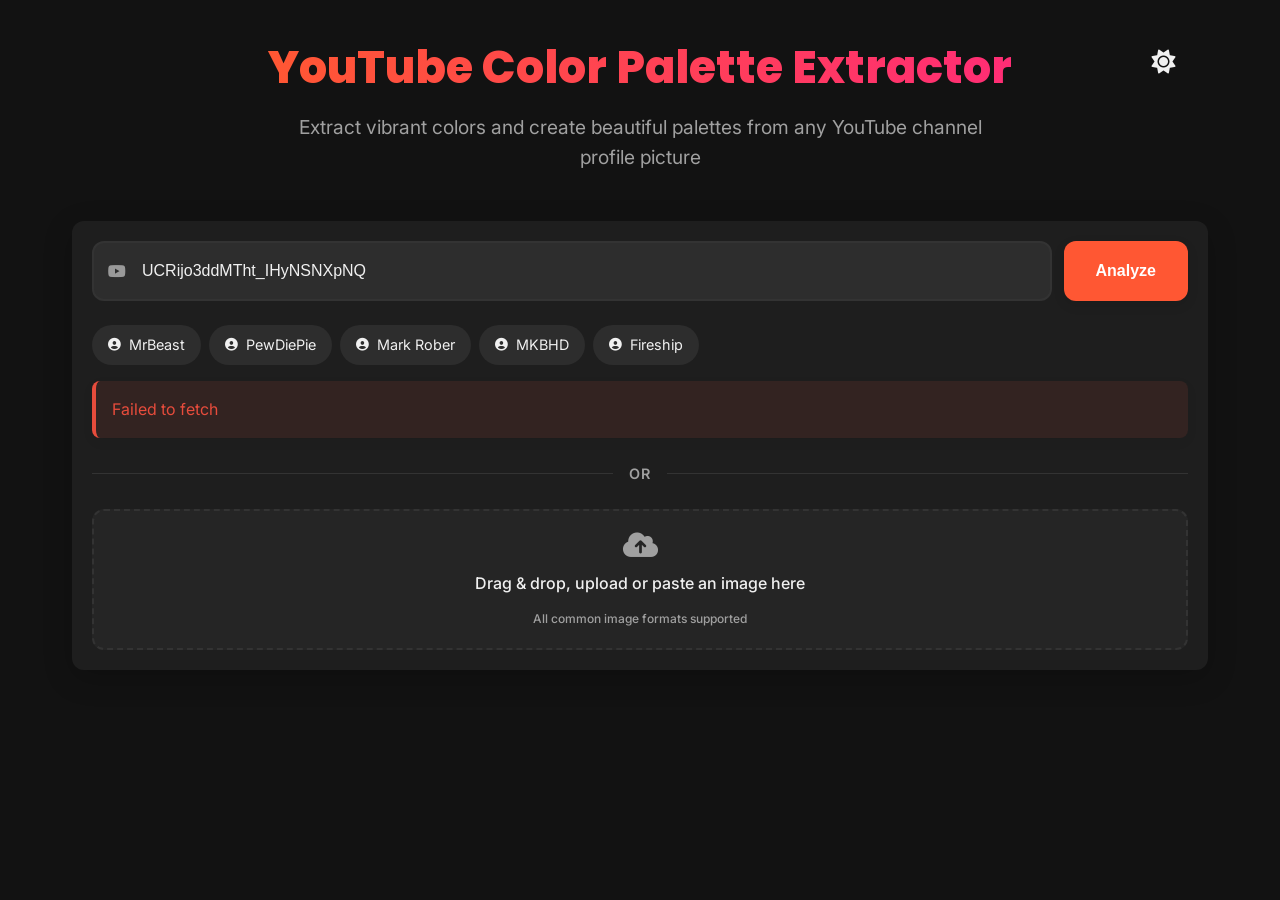
==== commit c315b81a: "wording" ====
--- a/index.html
+++ b/index.html
@@ -86,8 +86,8 @@
             <input type="file" id="imageUpload" accept="image/*" hidden />
             <div class="upload-content">
               <i class="fas fa-cloud-upload-alt"></i>
-              <p>Drag & drop an image here</p>
-              <p class="upload-formats">Supports all common image formats</p>
+              <p>Drag & drop, upload or paste an image here</p>
+              <p class="upload-formats">All common image formats supported</p>
             </div>
           </div>
           <div class="uploaded-preview" id="uploadedPreview">
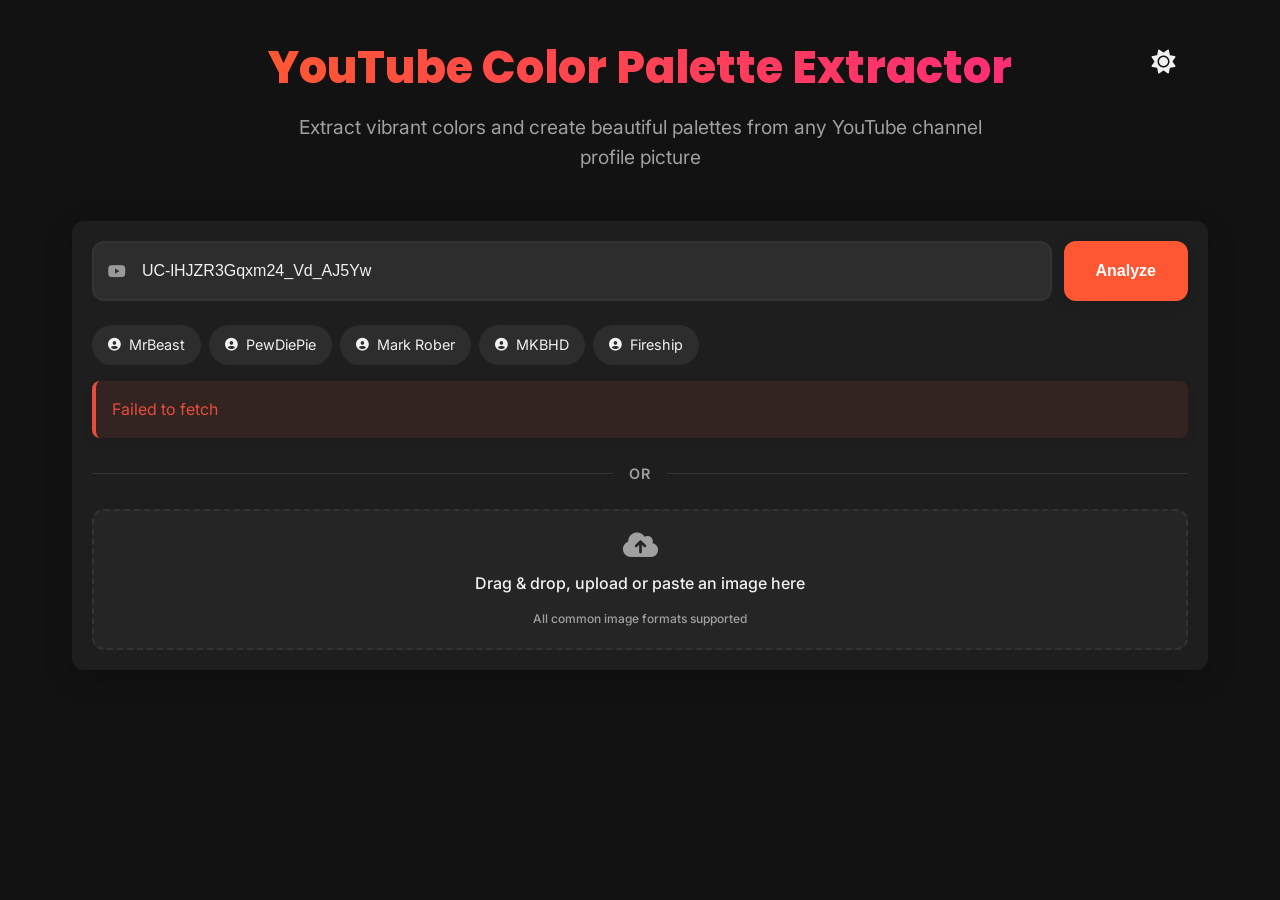
==== commit 737ccf2d: "rearrange" ====
--- a/index.html
+++ b/index.html
@@ -32,7 +32,6 @@
       href="https://cdnjs.cloudflare.com/ajax/libs/font-awesome/6.4.0/css/all.min.css"
     />
     <link rel="stylesheet" href="styles.css" />
-    <script src="script.js"></script>
   </head>
   <body>
     <div class="app-container">
@@ -297,4 +296,5 @@
       </div>
     </div>
   </body>
+  <script src="script.js"></script>
 </html>
--- a/styles.css
+++ b/styles.css
@@ -1060,6 +1060,7 @@
   box-shadow: 0 4px 12px rgba(0, 0, 0, 0.05);
 }
 
+.palette-action-btn:hover,
 .export-btn:hover {
   background: #e0e0e0;
   box-shadow: 0 6px 16px rgba(0, 0, 0, 0.1);
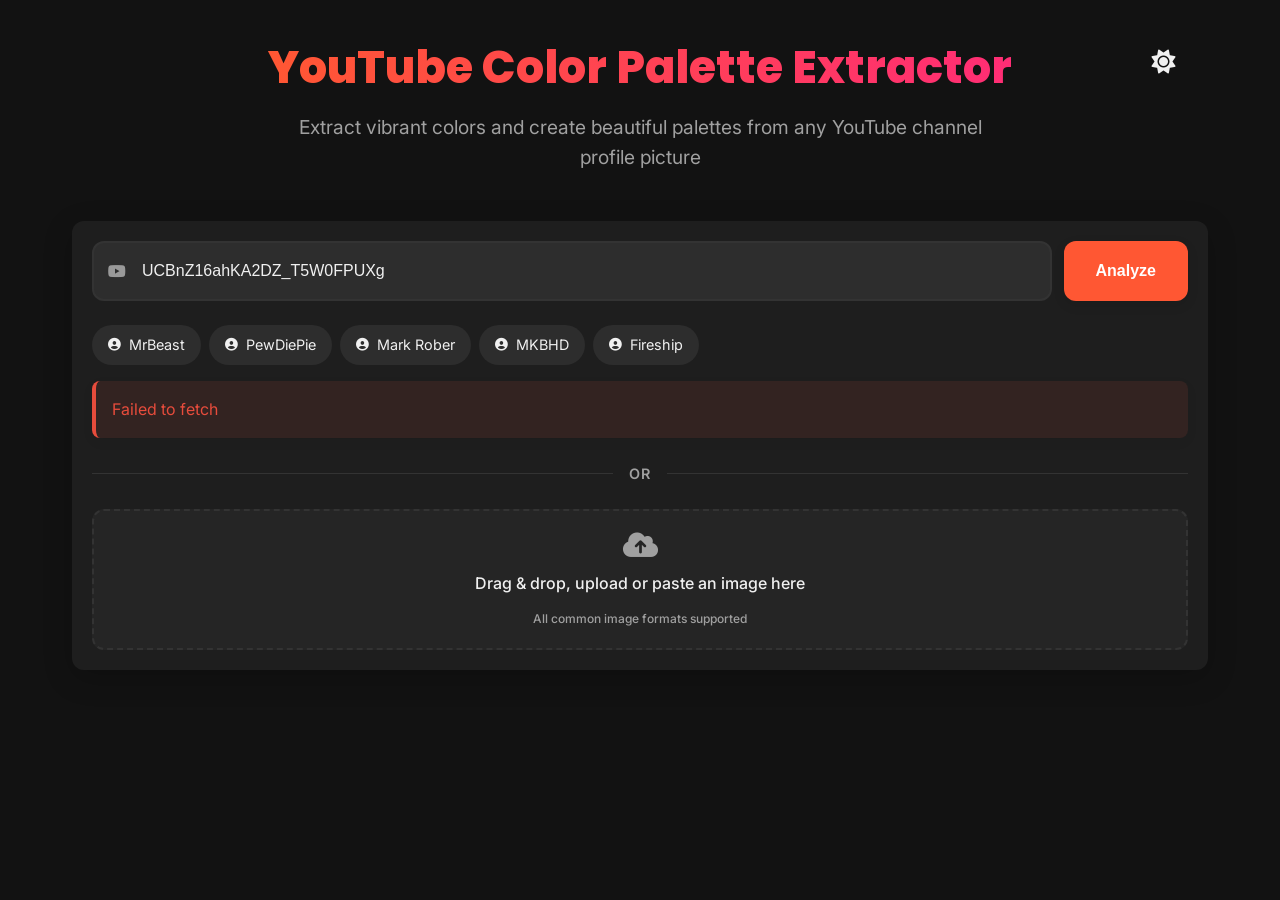
==== commit d8e439d6: "reorder" ====
--- a/index.html
+++ b/index.html
@@ -17,7 +17,6 @@
     <meta property="og:type" content="website" />
     <meta property="theme-color" content="#ff5733" id="themeColor" />
     <title>YouTube Channel Color Palette Extractor</title>
-    <script src="https://cdnjs.cloudflare.com/ajax/libs/color-thief/2.3.0/color-thief.umd.js"></script>
     <link
       rel="icon"
       href="https://www.youtube.com/s/desktop/a98f809d/img/favicon.ico"
@@ -296,5 +295,6 @@
       </div>
     </div>
   </body>
+  <script src="https://cdnjs.cloudflare.com/ajax/libs/color-thief/2.3.0/color-thief.umd.js"></script>
   <script src="script.js"></script>
 </html>
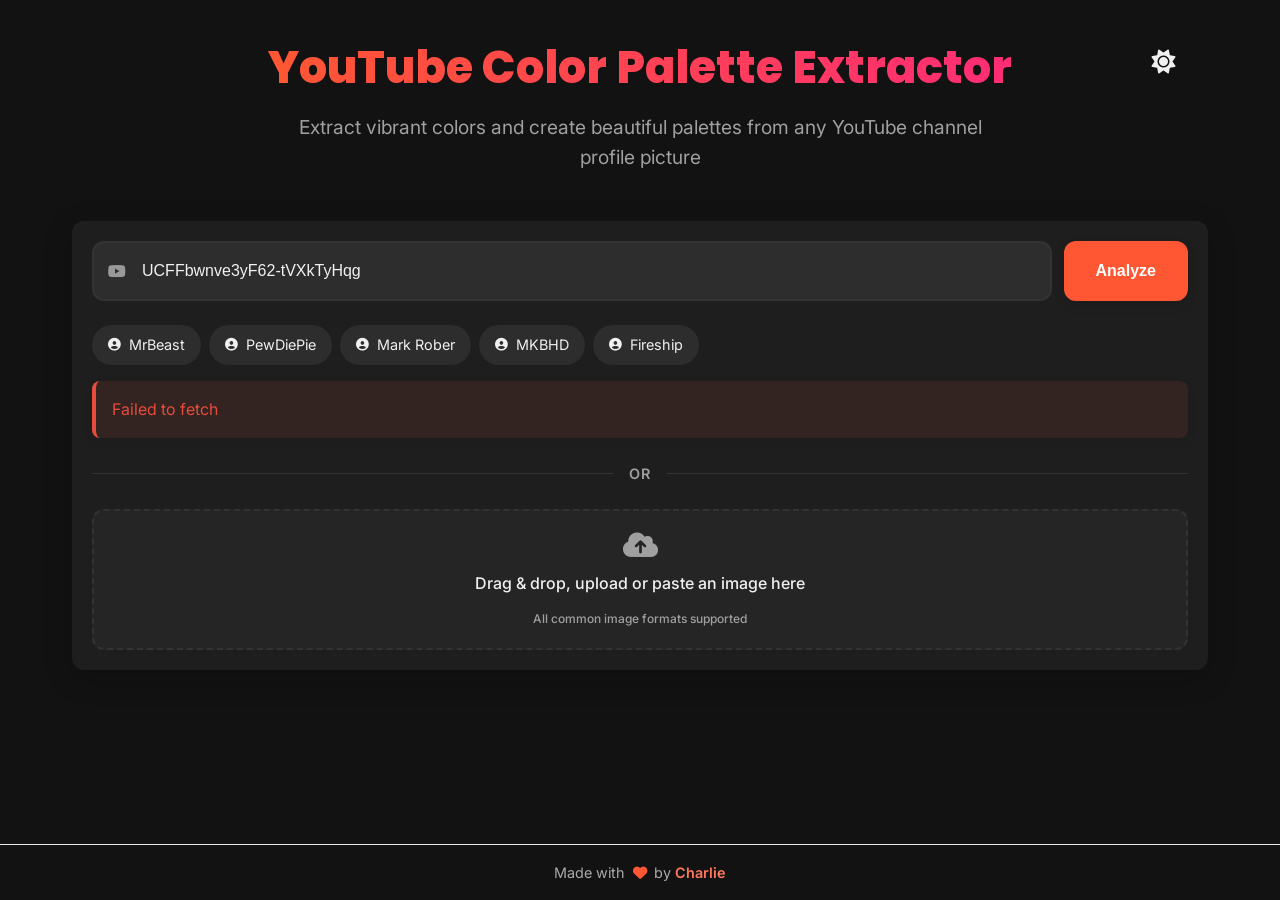
==== commit ed058655: "add attr" ====
--- a/index.html
+++ b/index.html
@@ -294,6 +294,14 @@
         </div>
       </div>
     </div>
+          <div class="footer">
+        <p class="made-by">
+          Made with <i class="fas fa-heart"></i> by
+          <a href="https://charlieashford.com" target="_blank" rel="noopener"
+            >Charlie</a
+          >
+        </p>
+      </div>
   </body>
   <script src="https://cdnjs.cloudflare.com/ajax/libs/color-thief/2.3.0/color-thief.umd.js"></script>
   <script src="script.js"></script>
--- a/styles.css
+++ b/styles.css
@@ -1331,6 +1331,44 @@
   text-align: center;
 }
 
+.footer {
+  margin-top: 2rem;
+  padding: 1rem 0;
+  text-align: center;
+  border-top: 1px solid var(--border-color, #eaeaea);
+}
+
+.made-by {
+  font-size: 0.9rem;
+  color: var(--text-secondary, #666);
+  transition: color 0.3s ease;
+}
+
+.made-by i {
+  color: #ff5733;
+  margin: 0 0.2rem;
+}
+
+.made-by a {
+  font-weight: 600;
+  color: var(--accent-color, #ff5733);
+  text-decoration: none;
+  transition: all 0.3s ease;
+}
+
+.made-by a:hover {
+  text-decoration: underline;
+  opacity: 0.8;
+}
+
+.dark-mode .made-by {
+  color: var(--text-secondary-dark, #aaa);
+}
+
+.dark-mode .made-by a {
+  color: var(--accent-color-dark, #ff7a5c);
+}
+
 @keyframes spin {
   0% {
     transform: rotate(0deg);
@@ -1885,7 +1923,7 @@
     background-color: rgba(231, 76, 60, 0.1);
     color: #e74c3c;
   }
-  
+
   .divider {
     margin: 1rem 0;
   }
@@ -1919,7 +1957,7 @@
   .scheme-colors {
     height: 40px;
   }
-  
+
   .upload-area {
     padding: 0.75rem 0.5rem;
   }
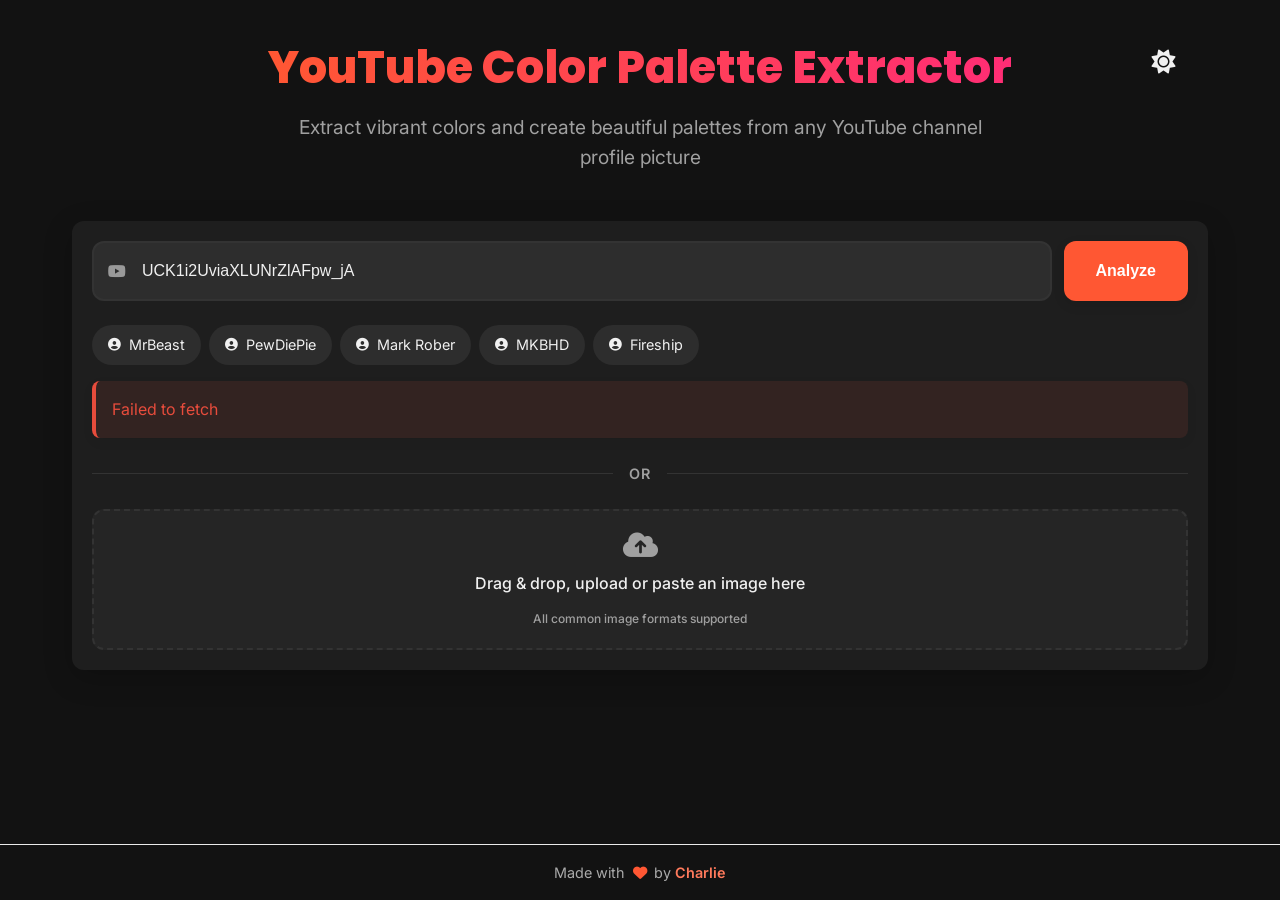
==== commit 5b569ed9: "update meta" ====
--- a/index.html
+++ b/index.html
@@ -3,20 +3,41 @@
   <head>
     <meta charset="UTF-8" />
     <meta name="viewport" content="width=device-width, initial-scale=1.0" />
+    <title>Image Color Palette Extractor</title>
     <meta
-      property="og:title"
-      content="YouTube Channel Color Palette"
-      id="ogTitle"
-    />
+      name="keywords"
+      content="YouTube color palette, YouTube channel colors, color extractor, profile picture colors, YouTube palette, channel branding, YouTube design, color analysis, YouTube tools, color scheme, YouTube channel analysis"
+    />
+    <script type="application/ld+json">
+      {
+        "@context": "https://schema.org",
+        "@type": "WebPage",
+        "name": "Image Color Palette Extractor",
+        "description": "See the colors extracted from a YouTube channel's profile picture. Instantly generate a color palette for any YouTube channel or image.",
+        "url": "https://color.communitrics.com"
+      }
+    </script>
+    <meta
+      name="description"
+      content="See the colors extracted from a YouTube channel's profile picture. Instantly generate a color palette for any YouTube channel or image."
+    />
+    <meta name="theme-color" content="#e34831" />
+    <meta property="og:title" content="Image Color Palette Extractor" />
     <meta
       property="og:description"
-      content="See the colors extracted from a YouTube channel's profile picture"
-      id="ogDescription"
-    />
-    <meta property="og:url" content="" id="ogUrl" />
+      content="See the colors extracted from a YouTube channel's profile picture. Instantly generate a color palette for any YouTube channel or image."
+    />
+    <meta property="og:url" content="https://color.communitrics.com" />
     <meta property="og:type" content="website" />
-    <meta property="theme-color" content="#ff5733" id="themeColor" />
-    <title>YouTube Channel Color Palette Extractor</title>
+    <meta name="robots" content="index, follow" />
+    <meta name="author" content="Image Color Palette Extractor" />
+    <meta name="twitter:card" content="summary_large_image" />
+    <meta name="twitter:title" content="Image Color Palette Extractor" />
+    <meta
+      name="twitter:description"
+      content="See the colors extracted from a YouTube channel's profile picture. Instantly generate a color palette for any YouTube channel or image."
+    />
+    <meta name="twitter:url" content="https://color.communitrics.com" />
     <link
       rel="icon"
       href="https://www.youtube.com/s/desktop/a98f809d/img/favicon.ico"
@@ -31,6 +52,15 @@
       href="https://cdnjs.cloudflare.com/ajax/libs/font-awesome/6.4.0/css/all.min.css"
     />
     <link rel="stylesheet" href="styles.css" />
+    <link rel="canonical" href="https://color.communitrics.com" />
+    <script>
+      window.va =
+        window.va ||
+        function () {
+          (window.vaq = window.vaq || []).push(arguments);
+        };
+    </script>
+    <script defer src="/_vercel/insights/script.js"></script>
   </head>
   <body>
     <div class="app-container">
@@ -294,14 +324,14 @@
         </div>
       </div>
     </div>
-          <div class="footer">
-        <p class="made-by">
-          Made with <i class="fas fa-heart"></i> by
-          <a href="https://charlieashford.com" target="_blank" rel="noopener"
-            >Charlie</a
-          >
-        </p>
-      </div>
+    <div class="footer">
+      <p class="made-by">
+        Made with <i class="fas fa-heart"></i> by
+        <a href="https://charlieashford.com" target="_blank" rel="noopener"
+          >Charlie</a
+        >
+      </p>
+    </div>
   </body>
   <script src="https://cdnjs.cloudflare.com/ajax/libs/color-thief/2.3.0/color-thief.umd.js"></script>
   <script src="script.js"></script>
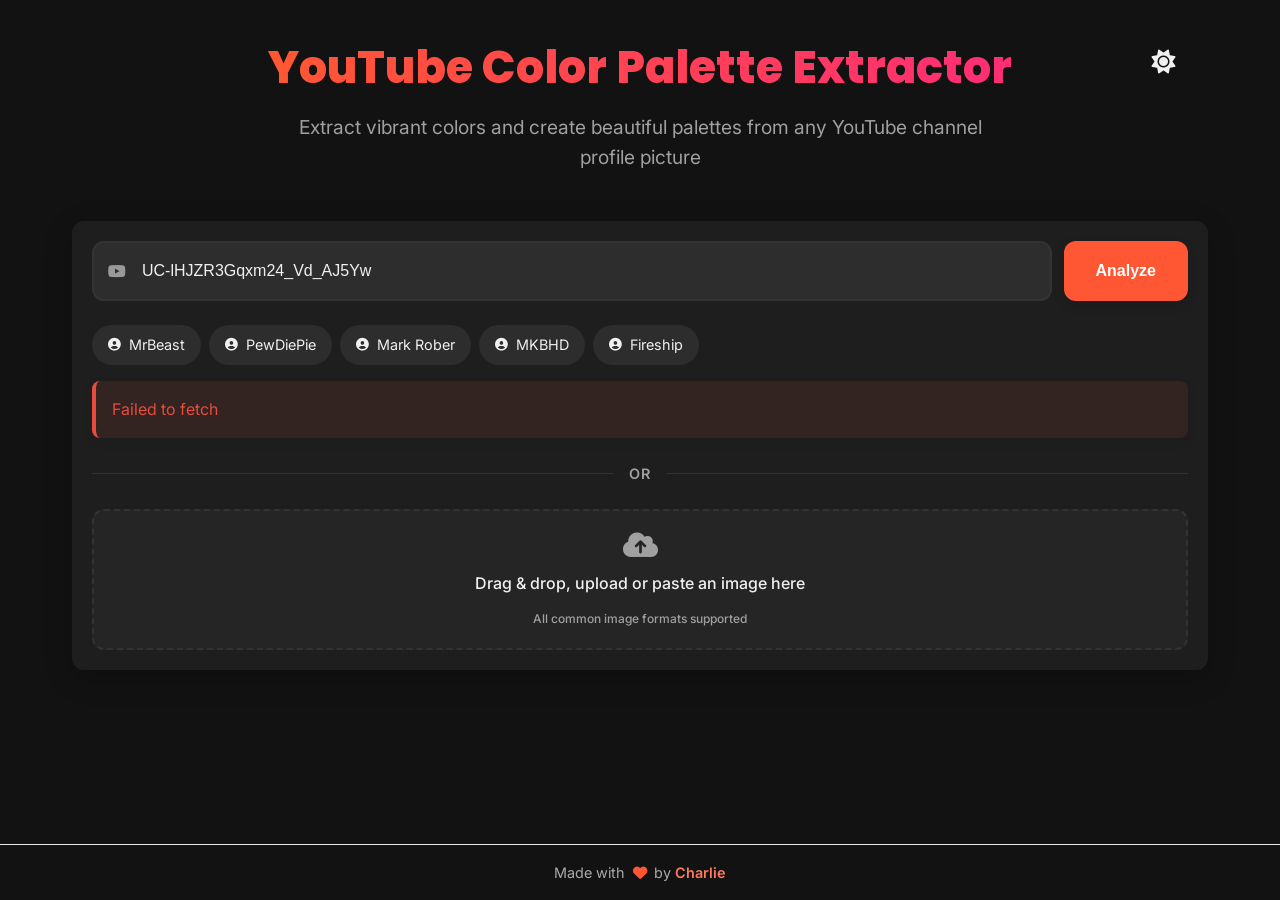
==== commit 9003087f: "meta" ====
--- a/index.html
+++ b/index.html
@@ -3,7 +3,7 @@
   <head>
     <meta charset="UTF-8" />
     <meta name="viewport" content="width=device-width, initial-scale=1.0" />
-    <title>Image Color Palette Extractor</title>
+    <title>Image Color Extractor</title>
     <meta
       name="keywords"
       content="YouTube color palette, YouTube channel colors, color extractor, profile picture colors, YouTube palette, channel branding, YouTube design, color analysis, YouTube tools, color scheme, YouTube channel analysis"
@@ -12,7 +12,7 @@
       {
         "@context": "https://schema.org",
         "@type": "WebPage",
-        "name": "Image Color Palette Extractor",
+        "name": "Image Color Extractor",
         "description": "See the colors extracted from a YouTube channel's profile picture. Instantly generate a color palette for any YouTube channel or image.",
         "url": "https://color.communitrics.com"
       }
@@ -22,7 +22,7 @@
       content="See the colors extracted from a YouTube channel's profile picture. Instantly generate a color palette for any YouTube channel or image."
     />
     <meta name="theme-color" content="#e34831" />
-    <meta property="og:title" content="Image Color Palette Extractor" />
+    <meta property="og:title" content="Image Color Extractor" />
     <meta
       property="og:description"
       content="See the colors extracted from a YouTube channel's profile picture. Instantly generate a color palette for any YouTube channel or image."
@@ -30,9 +30,9 @@
     <meta property="og:url" content="https://color.communitrics.com" />
     <meta property="og:type" content="website" />
     <meta name="robots" content="index, follow" />
-    <meta name="author" content="Image Color Palette Extractor" />
+    <meta name="author" content="Image Color Extractor" />
     <meta name="twitter:card" content="summary_large_image" />
-    <meta name="twitter:title" content="Image Color Palette Extractor" />
+    <meta name="twitter:title" content="Image Color Extractor" />
     <meta
       name="twitter:description"
       content="See the colors extracted from a YouTube channel's profile picture. Instantly generate a color palette for any YouTube channel or image."
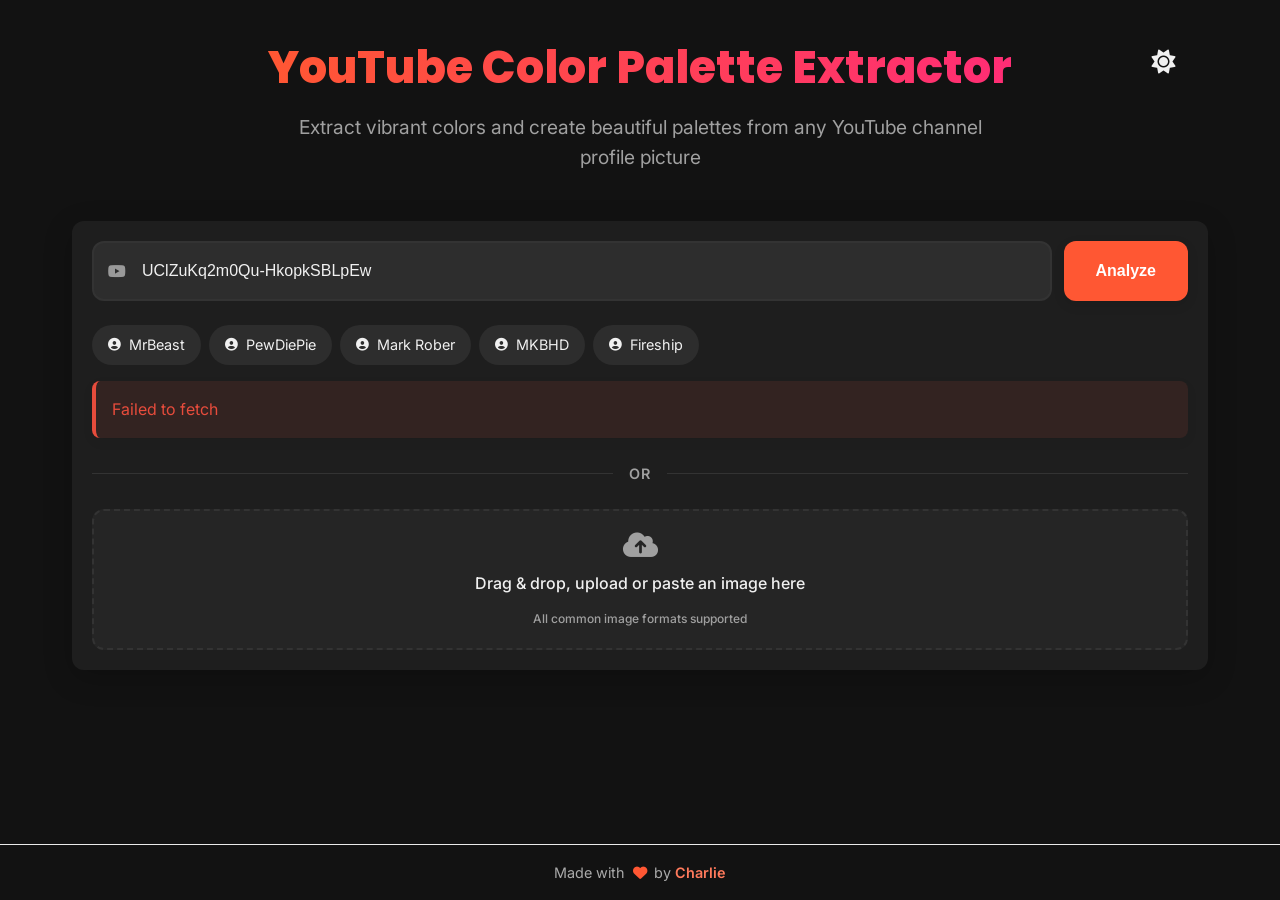
==== commit d6499396: "more meta changes" ====
--- a/index.html
+++ b/index.html
@@ -4,10 +4,46 @@
     <meta charset="UTF-8" />
     <meta name="viewport" content="width=device-width, initial-scale=1.0" />
     <title>Image Color Extractor</title>
+
+    <meta
+      name="description"
+      content="See the colors extracted from a YouTube channel's profile picture. Instantly generate a color palette for any YouTube channel or image."
+    />
     <meta
       name="keywords"
       content="YouTube color palette, YouTube channel colors, color extractor, profile picture colors, YouTube palette, channel branding, YouTube design, color analysis, YouTube tools, color scheme, YouTube channel analysis"
     />
+    <meta name="author" content="Image Color Extractor" />
+    <meta name="robots" content="index, follow" />
+    <link rel="canonical" href="https://color.communitrics.com" />
+    <meta name="theme-color" content="#e34831" />
+
+    <link
+      rel="icon"
+      href="https://charlieashford.com/images/logo.png"
+      type="image/png"
+    />
+    <link
+      rel="apple-touch-icon"
+      href="https://charlieashford.com/images/logo.png"
+    />
+
+    <meta property="og:title" content="Image Color Extractor" />
+    <meta
+      property="og:description"
+      content="See the colors extracted from a YouTube channel's profile picture. Instantly generate a color palette for any YouTube channel or image."
+    />
+    <meta property="og:url" content="https://color.communitrics.com" />
+    <meta property="og:type" content="website" />
+
+    <meta name="twitter:card" content="summary_large_image" />
+    <meta name="twitter:title" content="Image Color Extractor" />
+    <meta
+      name="twitter:description"
+      content="See the colors extracted from a YouTube channel's profile picture. Instantly generate a color palette for any YouTube channel or image."
+    />
+    <meta name="twitter:url" content="https://color.communitrics.com" />
+
     <script type="application/ld+json">
       {
         "@context": "https://schema.org",
@@ -17,42 +53,18 @@
         "url": "https://color.communitrics.com"
       }
     </script>
-    <meta
-      name="description"
-      content="See the colors extracted from a YouTube channel's profile picture. Instantly generate a color palette for any YouTube channel or image."
-    />
-    <meta name="theme-color" content="#e34831" />
-    <meta property="og:title" content="Image Color Extractor" />
-    <meta
-      property="og:description"
-      content="See the colors extracted from a YouTube channel's profile picture. Instantly generate a color palette for any YouTube channel or image."
-    />
-    <meta property="og:url" content="https://color.communitrics.com" />
-    <meta property="og:type" content="website" />
-    <meta name="robots" content="index, follow" />
-    <meta name="author" content="Image Color Extractor" />
-    <meta name="twitter:card" content="summary_large_image" />
-    <meta name="twitter:title" content="Image Color Extractor" />
-    <meta
-      name="twitter:description"
-      content="See the colors extracted from a YouTube channel's profile picture. Instantly generate a color palette for any YouTube channel or image."
-    />
-    <meta name="twitter:url" content="https://color.communitrics.com" />
+
     <link
-      rel="icon"
-      href="https://www.youtube.com/s/desktop/a98f809d/img/favicon.ico"
-      type="image/png"
-    />
-    <link
+      rel="stylesheet"
       href="https://fonts.googleapis.com/css2?family=Inter:wght@400;500;600;700;800&family=Geist:wght@400;500;600;700&family=Poppins:wght@400;500;600;700;800&display=swap"
-      rel="stylesheet"
     />
     <link
       rel="stylesheet"
       href="https://cdnjs.cloudflare.com/ajax/libs/font-awesome/6.4.0/css/all.min.css"
     />
+
     <link rel="stylesheet" href="styles.css" />
-    <link rel="canonical" href="https://color.communitrics.com" />
+
     <script>
       window.va =
         window.va ||
@@ -332,7 +344,7 @@
         >
       </p>
     </div>
+    <script src="https://cdnjs.cloudflare.com/ajax/libs/color-thief/2.3.0/color-thief.umd.js"></script>
+    <script src="script.js"></script>
   </body>
-  <script src="https://cdnjs.cloudflare.com/ajax/libs/color-thief/2.3.0/color-thief.umd.js"></script>
-  <script src="script.js"></script>
 </html>
